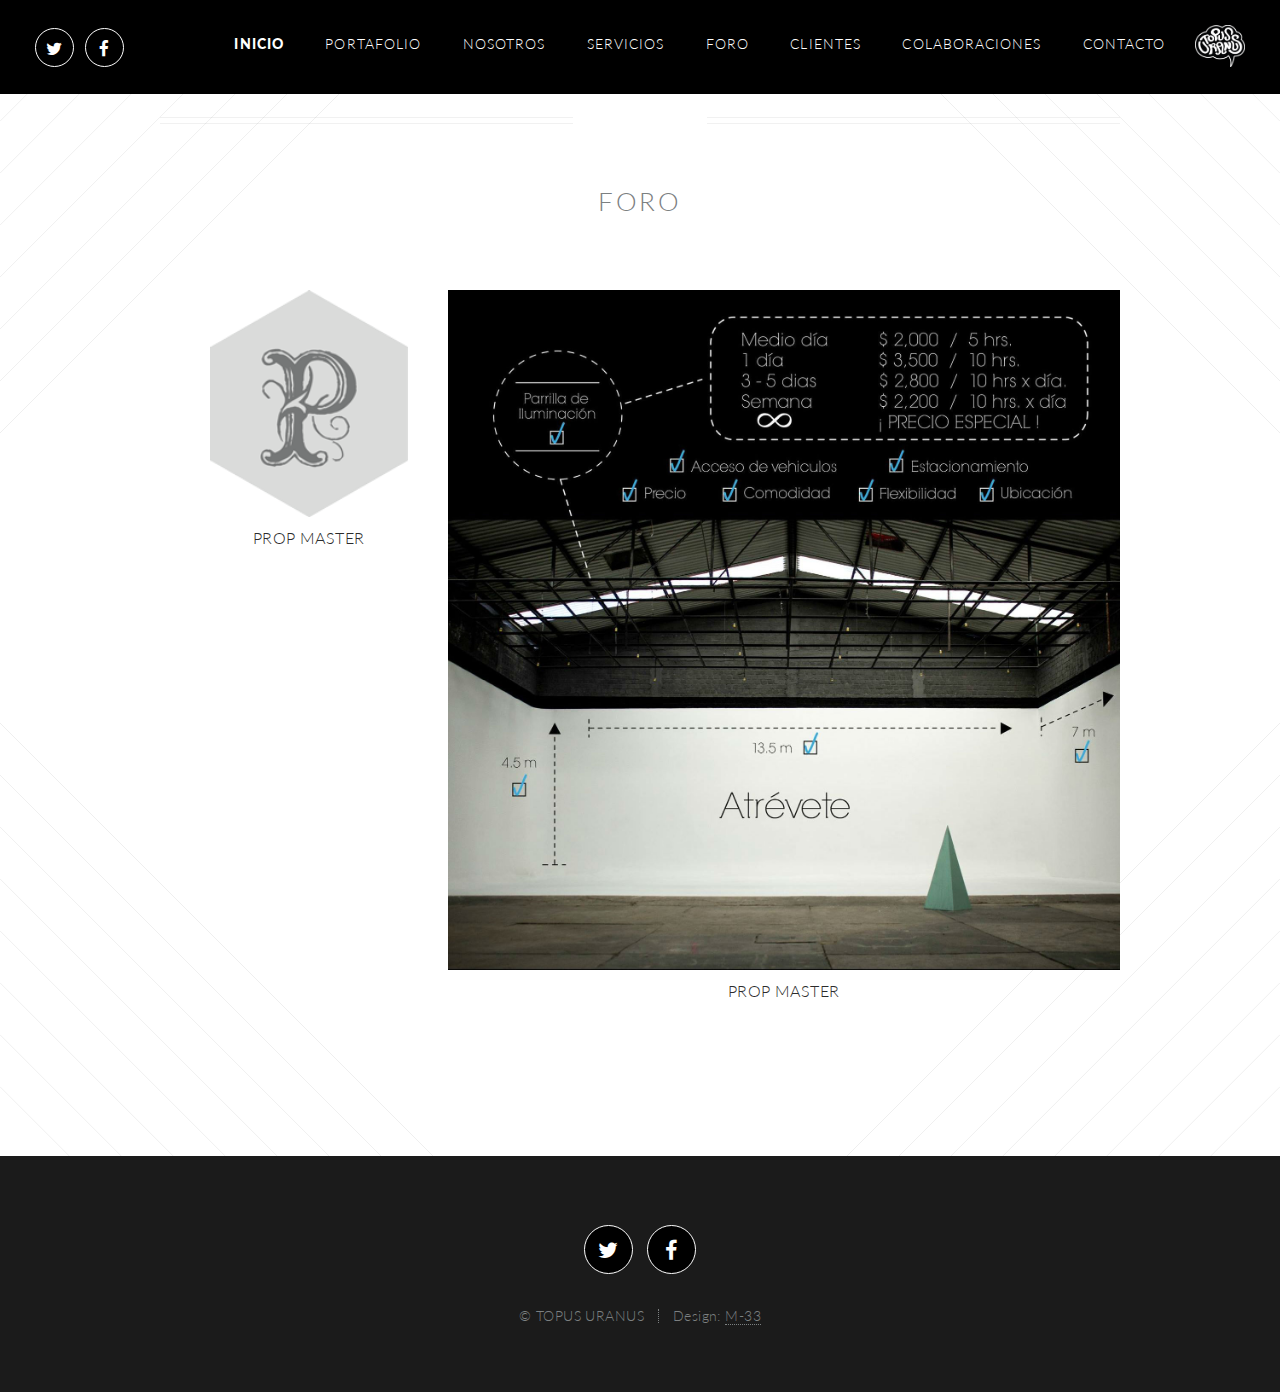
==== foro.html @ e99223c4 "INICIO-PORTAFOLIO-SERVICIOS-FORO" ====
<!DOCTYPE HTML>
<!--
TOPUSURANUS

by M-33
-->
<html>
	<head>
		<title>Foro :: Topus Uranus :: </title>
		<meta http-equiv="content-type" content="text/html; charset=utf-8" />
		<meta name="description" content="" />
		<meta name="keywords" content="" />
		<!--[if lte IE 8]><script src="css/ie/html5shiv.js"></script><![endif]-->
		<script src="js/jquery.min.js"></script>
		<script src="js/jquery.dropotron.min.js"></script>
		<script src="js/jquery.scrolly.min.js"></script>
		<script src="js/jquery.scrollgress.min.js"></script>
		<script src="js/skel.min.js"></script>
		<script src="js/skel-layers.min.js"></script>
		<script src="js/init.js"></script>
		<noscript>
			<link rel="stylesheet" href="css/skel.css" />
			<link rel="stylesheet" href="css/style.css" />
			<link rel="stylesheet" href="css/style-wide.css" />
			<link rel="stylesheet" href="css/style-noscript.css" />
		</noscript>
		<!--[if lte IE 8]><link rel="stylesheet" href="css/ie/v8.css" /><![endif]-->
		<!--[if lte IE 9]><link rel="stylesheet" href="css/ie/v9.css" /><![endif]-->
	</head>
	<body class="index">

		<!-- Header -->
		 
	 <header id="header" class="alt">
				<ul class="icons">
					<li><a href="#" class="icon circle fa-twitter"><span class="label">Twitter</span></a></li>
					<li><a href="#" class="icon circle fa-facebook"><span class="label">Facebook</span></a></li>
			 	</ul>
				<nav id="nav">
					<ul>
						<li class="current"><a href="index.html">Inicio</a></li>
						<li class="menu"><a href="/portafolio.html">Portafolio</a></li>
						<li class="menu"><a href="/nosotros.html">NOSOTROS</a></li>
						<li class="menu"><a href="/servicios.html">Servicios</a></li>
						<li class="menu"><a href="/foro.html">foro</a></li>
						<li class="menu"><a href="/clientes.html">clientes</a></li>
						<li class="menu"><a href="/colaboraciones.html">colaboraciones</a></li>
						<li class="menu"><a href="/contacto.html">contacto</a></li>
						 
						<li><img class="logo-menu" src="/images/logo-icon.png" width="50px" alt=""></li>
					</ul>
				</nav>
</header>
		

		<!-- Banner -->
			

		<!-- Main -->
			<article id="main">
 				
				<header class="special container">
					<h2>Foro</h2>
			 
				
					
				</header>

				<!-- One -->
				<section class="wrapper style1 container special">
						<div class="row-2 row  " align="center">
					 
						 	<div class="3u 12u(narrower)"> 
									<section>
										 <img src="/images/propmaster.png" width="100%" alt="">
										<header>
												<h3 class="port-servicios-txt"> <p>PROP MASTER</p></h3>
										</header>
									 </section> 
								</div>
								
								<div class="9u 12u(narrower)"> 
									<section>
										 <img src="/images/foro.jpg" width="100%" alt="">
										<header>
												<h3 class="port-servicios-txt"> <p>PROP MASTER</p></h3>
										
										</header>
									 </section> 
								</div>
							
						</div>
				</section>


				<!-- Three -->
				 

			</article>

		<!-- CTA -->
	 

		<!-- Footer -->
			<footer id="footer">

				<ul class="icons">
					<li><a href="#" class="icon circle fa-twitter"><span class="label">Twitter</span></a></li>
					<li><a href="#" class="icon circle fa-facebook"><span class="label">Facebook</span></a></li>
			 	</ul>

				<ul class="copyright">
					<li>&copy; TOPUS URANUS</li><li>Design: <a href="http://m-33.com">M-33</a></li>
				</ul>

			</footer>

	</body>
</html>
---- css/skel.css ----
/* Resets (http://meyerweb.com/eric/tools/css/reset/ | v2.0 | 20110126 | License: none (public domain)) */

	html,body,div,span,applet,object,iframe,h1,h2,h3,h4,h5,h6,p,blockquote,pre,a,abbr,acronym,address,big,cite,code,del,dfn,em,img,ins,kbd,q,s,samp,small,strike,strong,sub,sup,tt,var,b,u,i,center,dl,dt,dd,ol,ul,li,fieldset,form,label,legend,table,caption,tbody,tfoot,thead,tr,th,td,article,aside,canvas,details,embed,figure,figcaption,footer,header,hgroup,menu,nav,output,ruby,section,summary,time,mark,audio,video{margin:0;padding:0;border:0;font-size:100%;font:inherit;vertical-align:baseline;}article,aside,details,figcaption,figure,footer,header,hgroup,menu,nav,section{display:block;}body{line-height:1;}ol,ul{list-style:none;}blockquote,q{quotes:none;}blockquote:before,blockquote:after,q:before,q:after{content:'';content:none;}table{border-collapse:collapse;border-spacing:0;}body{-webkit-text-size-adjust:none}

/* Box Model */

	*, *:before, *:after {
		-moz-box-sizing: border-box;
		-webkit-box-sizing: border-box;
		box-sizing: border-box;
	}

/* Container */

	.container {
		margin-left: auto;
		margin-right: auto;

		/* width: (containers) */
		width: 1200px;
	}

	/* Modifiers */

		/* 125% */
			.container.\31 25\25 {
				width: 100%;

				/* max-width: (containers * 1.25) */
				max-width: 1500px;

				/* min-width: (containers) */
				min-width: 1200px;
			}

		/* 75% */
			.container.\37 5\25 {

				/* width: (containers * 0.75) */
				width: 900px;

			}

		/* 50% */
			.container.\35 0\25 {

				/* width: (containers * 0.50) */
				width: 600px;

			}

		/* 25% */
			.container.\32 5\25 {

				/* width: (containers * 0.25) */
				width: 300px;

			}

/* Grid */

	.row {
		border-bottom: solid 1px transparent;
	}

	.row > * {
		float: left;
		
	}

	.row:after, .row:before {
		content: '';
		display: block;
		clear: both;
		height: 0;
	}

	.row.uniform > * > :first-child {
		margin-top: 0;
	}

	.row.uniform > * > :last-child {
		margin-bottom: 0;
	}

	/* Gutters */

		/* Normal */

			.row > * {
				/* padding: (gutters.horizontal) 0 0 (gutters.vertical) */
				padding: 40px 0 0 10px;
			}

			.row {
				/* margin: -(gutters.horizontal) 0 -1px -(gutters.vertical) */
				margin: -40px 0 -1px -40px;
			}

			.row.uniform > * {
				/* padding: (gutters.vertical) 0 0 (gutters.vertical) */
				padding: 40px 0 0 40px;
			}

			.row.uniform {
				/* margin: -(gutters.vertical) 0 -1px -(gutters.vertical) */
				margin: -40px 0 -1px -40px;
			}

		/* 200% */

			.row.\32 00\25 > * {
				/* padding: (gutters.horizontal) 0 0 (gutters.vertical) */
				padding: 80px 0 0 80px;
			}

			.row.\32 00\25 {
				/* margin: -(gutters.horizontal) 0 -1px -(gutters.vertical) */
				margin: -80px 0 -1px -80px;
			}

			.row.uniform.\32 00\25 > * {
				/* padding: (gutters.vertical) 0 0 (gutters.vertical) */
				padding: 80px 0 0 80px;
			}

			.row.uniform.\32 00\25 {
				/* margin: -(gutters.vertical) 0 -1px -(gutters.vertical) */
				margin: -80px 0 -1px -80px;
			}

		/* 150% */

			.row.\31 50\25 > * {
				/* padding: (gutters.horizontal) 0 0 (gutters.vertical) */
				padding: 60px 0 0 60px;
			}

			.row.\31 50\25 {
				/* margin: -(gutters.horizontal) 0 -1px -(gutters.vertical) */
				margin: -60px 0 -1px -60px;
			}

			.row.uniform.\31 50\25 > * {
				/* padding: (gutters.vertical) 0 0 (gutters.vertical) */
				padding: 60px 0 0 60px;
			}

			.row.uniform.\31 50\25 {
				/* margin: -(gutters.vertical) 0 -1px -(gutters.vertical) */
				margin: -60px 0 -1px -60px;
			}

		/* 50% */

			.row.\35 0\25 > * {
				/* padding: (gutters.horizontal) 0 0 (gutters.vertical) */
				padding: 20px 0 0 20px;
			}

			.row.\35 0\25 {
				/* margin: -(gutters.horizontal) 0 -1px -(gutters.vertical) */
				margin: -20px 0 -1px -20px;
			}

			.row.uniform.\35 0\25 > * {
				/* padding: (gutters.vertical) 0 0 (gutters.vertical) */
				padding: 20px 0 0 20px;
			}

			.row.uniform.\35 0\25 {
				/* margin: -(gutters.vertical) 0 -1px -(gutters.vertical) */
				margin: -20px 0 -1px -20px;
			}

		/* 25% */

			.row.\32 5\25 > * {
				/* padding: (gutters.horizontal) 0 0 (gutters.vertical) */
				padding: 10px 0 0 10px;
			}

			.row.\32 5\25 {
				/* margin: -(gutters.horizontal) 0 -1px -(gutters.vertical) */
				margin: -10px 0 -1px -10px;
			}

			.row.uniform.\32 5\25 > * {
				/* padding: (gutters.vertical) 0 0 (gutters.vertical) */
				padding: 10px 0 0 10px;
			}

			.row.uniform.\32 5\25 {
				/* margin: -(gutters.vertical) 0 -1px -(gutters.vertical) */
				margin: -10px 0 -1px -10px;
			}

		/* 0% */

			.row.\30 \25 > * {
				padding: 0;
			}

			.row.\30 \25 {
				margin: 0 0 -1px 0;
			}

	/* Cells */

		.\31 2u, .\31 2u\24 { width: 100%; clear: none; margin-left: 0; }
		.\31 1u, .\31 1u\24 { width: 91.6666666667%; clear: none; margin-left: 0; }
		.\31 0u, .\31 0u\24 { width: 83.3333333333%; clear: none; margin-left: 0; }
		.\39 u, .\39 u\24 { width: 75%; clear: none; margin-left: 0; }
		.\38 u, .\38 u\24 { width: 66.6666666667%; clear: none; margin-left: 0; }
		.\37 u, .\37 u\24 { width: 58.3333333333%; clear: none; margin-left: 0; }
		.\36 u, .\36 u\24 { width: 50%; clear: none; margin-left: 0; }
		.\35 u, .\35 u\24 { width: 41.6666666667%; clear: none; margin-left: 0; }
		.\34 u, .\34 u\24 { width: 33.3333333333%; clear: none; margin-left: 0; }
		.\33 u, .\33 u\24 { width: 25%; clear: none; margin-left: 0; }
		.\32 u, .\32 u\24 { width: 19.6666666667%; clear: none; margin-left: 0; }
		.\31 u, .\31 u\24 { width: 8.3333333333%; clear: none; margin-left: 0; }



		.\31 2u\24 + *,
		.\31 1u\24 + *,
		.\31 0u\24 + *,
		.\39 u\24 + *,
		.\38 u\24 + *,
		.\37 u\24 + *,
		.\36 u\24 + *,
		.\35 u\24 + *,
		.\34 u\24 + *,
		.\33 u\24 + *,
		.\32 u\24 + *,
		.\31 u\24 + * {
			clear: left;
		}

		.\-11u { margin-left: 91.6666666667% }
		.\-10u { margin-left: 83.3333333333% }
		.\-9u { margin-left: 75% }
		.\-8u { margin-left: 66.6666666667% }
		.\-7u { margin-left: 58.3333333333% }
		.\-6u { margin-left: 50% }
		.\-5u { margin-left: 41.6666666667% }
		.\-4u { margin-left: 33.3333333333% }
		.\-3u { margin-left: 25% }
		.\-2u { margin-left: 16.6666666667% }
		.\-1u { margin-left: 8.3333333333% }
---- css/style.css ----
@import url("font-awesome.min.css");
@import url("http://fonts.googleapis.com/css?family=Lato:300,400,900");

/*
 
*/

/* Basic */

	body, #skel-layers-wrapper {
		background: #fff;
	}

	body.is-loading * {
		-moz-animation: none !important;
		-webkit-animation: none !important;
		-o-animation: none !important;
		-ms-animation: none !important;
		animation: none !important;
		-moz-transition: none !important;
		-webkit-transition: none !important;
		-o-transition: none !important;
		-ms-transition: none !important;
		transition: none !important;
	}

	body, input, select, textarea {
		color: #7c8081;
		font-family: 'Lato', sans-serif;
		font-size: 15pt;
		font-weight: 300;
		letter-spacing: 0.025em;
		line-height: 1.75em;
	}

	a {
		-moz-transition: color 0.2s ease-in-out, border-color 0.2s ease-in-out, background-color 0.2s ease-in-out;
		-webkit-transition: color 0.2s ease-in-out, border-color 0.2s ease-in-out, background-color 0.2s ease-in-out;
		-o-transition: color 0.2s ease-in-out, border-color 0.2s ease-in-out, background-color 0.2s ease-in-out;
		-ms-transition: color 0.2s ease-in-out, border-color 0.2s ease-in-out, background-color 0.2s ease-in-out;
		transition: color 0.2s ease-in-out, border-color 0.2s ease-in-out, background-color 0.2s ease-in-out;
		color: #3fb1a3;
		text-decoration: none;
		border-bottom: dotted 1px;
	}

		a:hover {
			border-bottom-color: transparent;
		}

	strong, b {
		font-weight: 400;
	}

	p, ul, ol, dl, table, blockquote {
		margin: 0 0 2em 0;
	}

	h1, h2, h3, h4, h5, h6 {
		color: inherit;
		font-weight: 300;
		line-height: 1.75em;
		margin-bottom: 1em;
		text-transform: uppercase;
	}

		h1 a, h2 a, h3 a, h4 a, h5 a, h6 a {
			color: inherit;
			text-decoration: none;
			border: 0;
		}

	h2 {
		font-size: 1.5em;
		letter-spacing: 0.1em;
	}

	h3 {
		font-size: 1.15em;
		letter-spacing: 0.025em;
	}

	sub {
		font-size: 0.8em;
		position: relative;
		top: 0.5em;
	}

	sup {
		font-size: 0.8em;
		position: relative;
		top: -0.5em;
	}

	hr {
		border-top: solid 1px rgba(124, 128, 129, 0.2);
		border: 0;
		margin-bottom: 1.5em;
	}

	blockquote {
		border-left: solid 0.5em rgba(124, 128, 129, 0.2);
		font-style: italic;
		padding: 1em 0 1em 2em;
	}

/* Section/Article */

	section.special, article.special {
		text-align: center;
	}

	header.major {
		padding-bottom: 2em;
	}

	header.special {
		margin-bottom: 5em;
		padding-top: 7em;
		position: relative;
		text-align: center;
	}

		header.special:before, header.special:after {
			border-bottom: solid 1.5px;
			border-top: solid 1.5px;
			content: '';
			height: 7px;
			opacity: 0.1;
			position: absolute;
			top: 1.75em;
			width: 43%;
		}

		header.special:before {
			left: 0;
		}

		header.special:after {
			right: 0;
		}

		header.special h2 {
			margin-bottom: 0;
		}

		header.special h2 + p {
			margin-bottom: 0;
			padding-top: 1.5em;
		}

		header.special .icon {
			cursor: default;
			height: 7em;
			left: 0;
			position: absolute;
			text-align: center;
			top: 1em;
			width: 100%;
		}

			header.special .icon:before {
				font-size: 3.5em;
				opacity: 0.35;
			}

	footer > :last-child {
		margin-bottom: 0;
	}

	footer.major {
		padding-top: 3em;
	}

/* Form */

	input[type="text"],
	input[type="password"],
	input[type="email"],
	textarea {
		-moz-transition: background-color 0.2s ease-in-out, border-color 0.2s ease-in-out;
		-webkit-transition: background-color 0.2s ease-in-out, border-color 0.2s ease-in-out;
		-o-transition: background-color 0.2s ease-in-out, border-color 0.2s ease-in-out;
		-ms-transition: background-color 0.2s ease-in-out, border-color 0.2s ease-in-out;
		transition: background-color 0.2s ease-in-out, border-color 0.2s ease-in-out;
		-moz-appearance: none;
		-webkit-appearance: none;
		-o-appearance: none;
		-ms-appearance: none;
		appearance: none;
		background: none;
		border: solid 1px rgba(124, 128, 129, 0.2);
		color: inherit;
		display: block;
		padding: 0.75em;
		text-decoration: none;
		width: 100%;
		outline: 0;
	}

		input[type="text"]:focus,
		input[type="password"]:focus,
		input[type="email"]:focus,
		textarea:focus {
			border-color: #83d3c9;
		}

	input[type="text"],
	input[type="password"],
	input[type="email"] {
		line-height: 1em;
	}

	::-webkit-input-placeholder {
		color: inherit;
		opacity: 0.5;
		position: relative;
		top: 3px;
	}

	:-moz-placeholder {
		color: inherit;
		opacity: 0.5;
	}

	::-moz-placeholder {
		color: inherit;
		opacity: 0.5;
	}

	:-ms-input-placeholder {
		color: inherit;
		opacity: 0.5;
	}

	.formerize-placeholder {
		color: rgba(124, 128, 129, 0.5) !important;
	}

/* Image */

	.image {
		border: 0;
		position: relative;
	}

		.image:before {
			background: url("images/overlay.png");
			content: '';
			height: 100%;
			left: 0;
			position: absolute;
			top: 0;
			width: 100%;
		}

		.image.fit {
			display: block;
		}

			.image.fit img {
				display: block;
				width: 100%;
			}

		.image.featured {
			display: block;
			margin: 0 0 2em 0;
		}

			.image.featured img {
				display: block;
				width: 100%;
			}

/* Icon */

	.icon {
		position: relative;
	}

		.icon:before {
			-moz-osx-font-smoothing: grayscale;
			-webkit-font-smoothing: antialiased;
			font-family: FontAwesome;
			font-style: normal;
			font-weight: normal;
			text-transform: none !important;
		}




		.icon.circle {
			-moz-transition: all 0.2s ease-in-out;
			-webkit-transition: all 0.2s ease-in-out;
			-o-transition: all 0.2s ease-in-out;
			-ms-transition: all 0.2s ease-in-out;
			transition: all 0.2s ease-in-out;
			border: 0;
			border-radius: 100%;
			display: inline-block;
			font-size: 1.25em;
			height: 2.25em;
			left: 0;
			line-height: 2.25em;
			text-align: center;
			text-decoration: none;
			top: 0;
			width: 2.25em;
		}

			.icon.circle:hover {
				top: -0.2em;
			}

		.icon.circle.fa-twitter {
  background: #000;
  border: solid 1px;
  color: white;
}
				.icon.circle.fa-twitter:hover {
					background: #7fb7d2;
				}

		.icon.circle.fa-facebook {
  background: #000;
  border: solid 1px;
  color: white;
}

				.icon.circle.fa-facebook:hover {
					background: #829bc9;
				}

			.icon.circle.fa-google-plus {
				background: #db6b67;
				color: white;
			}

				.icon.circle.fa-google-plus:hover {
					background: #df7b77;
				}

			.icon.circle.fa-github {
				background: #dcad8b;
				color: white;
			}

				.icon.circle.fa-github:hover {
					background: #e1b89b;
				}

			.icon.circle.fa-dribbble {
				background: #da83ae;
				color: white;
			}

				.icon.circle.fa-dribbble:hover {
					background: #df93b8;
				}

		.icon.featured {
			cursor: default;
			display: block;
			margin: 0 0 1.5em 0;
			opacity: 0.35;
			text-align: center;
		}

			.icon.featured:before {
				font-size: 5em;
				line-height: 1em;
			}

		.icon > .label {
			display: none;
		}

/* List */

	ol.default {
		list-style: decimal;
		padding-left: 1.25em;
	}

		ol.default li {
			padding-left: 0.25em;
		}

	ul.default {
		list-style: disc;
		padding-left: 1em;
	}

		ul.default li {
			padding-left: 0.5em;
		}

	ul.icons {
		cursor: default;
	}

		ul.icons li {
			display: inline-block;
			line-height: 1em;
			padding-left: 0.5em;
		}

			ul.icons li:first-child {
				padding-left: 0;
			}

	ul.featured-icons {
		cursor: default;
		margin: -0.75em 0 0 0;
		opacity: 0.35;
		overflow: hidden;
		position: relative;
	}

		ul.featured-icons li {
			display: block;
			float: left;
			text-align: center;
			width: 50%;
		}

			ul.featured-icons li .icon {
				display: inline-block;
				font-size: 6.25em;
				height: 1.25em;
				line-height: 1.25em;
				width: 1em;
			}

	ul.buttons {
		cursor: default;
	}

		ul.buttons:last-child {
			margin-bottom: 0;
		}

		ul.buttons li {
			display: inline-block;
			padding: 0 0 0 1.5em;
		}

			ul.buttons li:first-child {
				padding: 0;
			}

		ul.buttons.vertical li {
			display: block;
			padding: 1.5em 0 0 0;
		}

			ul.buttons.vertical li:first-child {
				padding: 0;
			}

/* Table */

	table {
		width: 100%;
	}

		table.default {
			width: 100%;
		}

			table.default tbody tr {
				border-bottom: solid 1px rgba(124, 128, 129, 0.2);
			}

			table.default td {
				padding: 0.5em 1em 0.5em 1em;
			}

			table.default th {
				font-weight: 400;
				padding: 0.5em 1em 0.5em 1em;
				text-align: left;
			}

			table.default thead {
				background: #7c8081;
				color: #fff;
			}

/* Button */

	input[type="button"],
	input[type="submit"],
	input[type="reset"],
	.button {
		-moz-appearance: none;
		-webkit-appearance: none;
		-o-appearance: none;
		-ms-appearance: none;
		appearance: none;
		-moz-transition: color 0.2s ease-in-out, border-color 0.2s ease-in-out, background-color 0.2s ease-in-out;
		-webkit-transition: color 0.2s ease-in-out, border-color 0.2s ease-in-out, background-color 0.2s ease-in-out;
		-o-transition: color 0.2s ease-in-out, border-color 0.2s ease-in-out, background-color 0.2s ease-in-out;
		-ms-transition: color 0.2s ease-in-out, border-color 0.2s ease-in-out, background-color 0.2s ease-in-out;
		transition: color 0.2s ease-in-out, border-color 0.2s ease-in-out, background-color 0.2s ease-in-out;
		background: none;
		border: solid 1px;
		color: inherit;
		cursor: pointer;
		display: inline-block;
		font-size: 0.8em;
		font-weight: 900;
		letter-spacing: 2px;
		min-width: 18em;
		padding: 0 0.75em;
		line-height: 3.75em;
		text-align: center;
		text-decoration: none;
		text-transform: uppercase;
	}

		input[type="button"]:hover,
		input[type="submit"]:hover,
		input[type="reset"]:hover,
		.button:hover {
			background: rgba(188, 202, 206, 0.15);
			border-color: inherit;
		}

		input[type="button"].special,
		input[type="submit"].special,
		input[type="reset"].special,
		.button.special {
			background: #83d3c9;
			border-color: #83d3c9;
			color: white !important;
		}

			input[type="button"].special:hover,
			input[type="submit"].special:hover,
			input[type="reset"].special:hover,
			.button.special:hover {
				background: #96dad1 !important;
				border-color: #96dad1 !important;
			}

		input[type="button"].fit,
		input[type="submit"].fit,
		input[type="reset"].fit,
		.button.fit {
			width: 100%;
		}

		input[type="button"].small,
		input[type="submit"].small,
		input[type="reset"].small,
		.button.small {
			font-size: 0.7em;
			min-width: 14em;
			padding: 0.5em 0;
		}

/* Wrapper */

	.wrapper {
		margin-bottom: 5em;
		padding: 5em;
	}

		.wrapper.style1 {
			padding: 0;
		}

		.wrapper.style2 {
			background-color: #83d3c9;
			background-image: url("images/light-bl.svg"), url("images/light-br.svg");
			background-position: bottom left, bottom right;
			background-repeat: no-repeat, no-repeat;
			background-size: 25em, 25em;
			color: white;
		}

			.wrapper.style2 .button:hover {
				background: rgba(255, 255, 255, 0.15) !important;
			}

			.wrapper.style2 .button.special {
				background: white;
				border-color: white;
				color: #83d3c9 !important;
			}

				.wrapper.style2 .button.special:hover {
					border-color: inherit !important;
					color: white !important;
				}

		.wrapper.style3 {
			background: white;
			color: inherit;
		}

		.wrapper.style4 {
			background: white;
			color: inherit;
			padding: 4em;
		}

/* Header */
	@-moz-keyframes reveal-header { 0% { top: -5em; } 100% { top: 0; } }
	@-webkit-keyframes reveal-header { 0% { top: -5em; } 100% { top: 0; } }
	@-o-keyframes reveal-header { 0% { top: -5em; } 100% { top: 0; } }
	@-ms-keyframes reveal-header { 0% { top: -5em; } 100% { top: 0; } }
	@keyframes reveal-header { 0% { top: -5em; } 100% { top: 0; } }

	#header {
		background: white;
		box-shadow: 0 1px 2px 0 rgba(0, 0, 0, 0.075);
		color: inherit;
		cursor: default;
		font-size: 0.8em;
		left: 0;
		padding: 1em 1.5em;
		position: fixed;
		top: 0;
		width: 100%;
		z-index: 10000;
	}

		#header h1 {
			font-weight: 900;
			margin: 0;
		}

			#header h1 span {
				font-weight: 300;
			}

#header nav {
  letter-spacing: 0.075em;
  position: absolute;
  right: 1.5em;
  text-transform: uppercase;
  top: -0.6em;
}

		#header nav ul li {
			  display: inline-block;
			  margin-left: 0em;
			}

				#header nav ul li > ul {
					display: none;
				}

				#header nav ul li a {
					border: solid 1px transparent;
					color: inherit;
					display: inline-block;
					line-height: 1em;
					padding: 0.6em 0.75em;
					text-decoration: none;
				}

				#header nav ul li input[type="button"],
				#header nav ul li input[type="submit"],
				#header nav ul li input[type="reset"],
				#header nav ul li .button {
					font-size: 1em;
					min-width: 0;
					width: auto;
				}

				#header nav ul li.submenu > a:before {
					-moz-osx-font-smoothing: grayscale;
					-webkit-font-smoothing: antialiased;
					font-family: FontAwesome;
					font-style: normal;
					font-weight: normal;
					text-transform: none !important;
				}

				#header nav ul li.submenu > a:before {
					content: '\f107';
					margin-right: 0.65em;
				}

				#header nav ul li.active > a, #header nav ul li:hover > a {
					-moz-transition: all 0.2s ease-in-out;
					-webkit-transition: all 0.2s ease-in-out;
					-o-transition: all 0.2s ease-in-out;
					-ms-transition: all 0.2s ease-in-out;
					transition: all 0.2s ease-in-out;
					background: rgba(188, 202, 206, 0.15);
				}

				#header nav ul li.current > a {
					font-weight: 900;
				}

		#header.reveal {
			-moz-animation: reveal-header 0.5s;
			-webkit-animation: reveal-header 0.5s;
			-o-animation: reveal-header 0.5s;
			-ms-animation: reveal-header 0.5s;
			animation: reveal-header 0.5s;
		}

		#header.alt {
			-moz-animation: none;
			-webkit-animation: none;
			-o-animation: none;
			-ms-animation: none;
			animation: none;
		 
			box-shadow: none;
			color: white;
			padding: 2em 2.5em;
			position: absolute;
		}

			#header.alt nav {
				right: 2.5em;
				top: 0.5em;
			}

				#header.alt nav ul li.active > a, #header.alt nav ul li:hover > a {
					border: solid 1px;
				}

/* Dropotron */

	.dropotron {
		background: #fff;
		box-shadow: 0 1px 2px 0 rgba(0, 0, 0, 0.075);
		line-height: 2.25em;
		min-width: 13em;
		padding: 1em 0;
		text-transform: uppercase;
		margin-top: calc(-1em + 1px);
	}

		.dropotron.level-0 {
			font-size: 0.7em;
			font-weight: 400;
			margin-top: 1.5em;
		}

			.dropotron.level-0:before {
				border-bottom: solid 0.5em #fff;
				border-left: solid 0.5em transparent;
				border-right: solid 0.5em transparent;
				content: '';
				left: 0.75em;
				position: absolute;
				top: -0.45em;
			}

		.dropotron > li {
			border-top: solid 1px rgba(124, 128, 129, 0.2);
		}

			.dropotron > li > a {
				-moz-transition: none;
				-webkit-transition: none;
				-o-transition: none;
				-ms-transition: none;
				transition: none;
				color: inherit;
				text-decoration: none;
				padding: 0 1em;
				border: 0;
			}

			.dropotron > li:hover > a {
				background: #83d3c9;
				color: white;
			}

			.dropotron > li:first-child {
				border-top: 0;
			}

/* Banner */
	@-moz-keyframes reveal-banner { 0% { opacity: 0; } 100% { opacity: 1; } }
	@-webkit-keyframes reveal-banner { 0% { opacity: 0; } 100% { opacity: 1; } }
	@-o-keyframes reveal-banner { 0% { opacity: 0; } 100% { opacity: 1; } }
	@-ms-keyframes reveal-banner { 0% { opacity: 0; } 100% { opacity: 1; } }
	@keyframes reveal-banner { 0% { opacity: 0; } 100% { opacity: 1; } }

	#banner {
		background-attachment: scroll, scroll, scroll, fixed;
		 background-position: bottom left, bottom right, top left, top center;
		background-repeat: no-repeat, no-repeat, repeat, no-repeat;
		background-size: 25em, 25em, auto, cover;
		color: white;
		cursor: default;
		padding: 6em 0;
		text-align: center;
	}

		#banner .inner {
			-moz-animation: reveal-banner 1s 0.25s ease-in-out;
			-webkit-animation: reveal-banner 1s 0.25s ease-in-out;
			-o-animation: reveal-banner 1s 0.25s ease-in-out;
			-ms-animation: reveal-banner 1s 0.25s ease-in-out;
			animation: reveal-banner 1s 0.25s ease-in-out;
			-moz-animation-fill-mode: forwards;
			-webkit-animation-fill-mode: forwards;
			-o-animation-fill-mode: forwards;
			-ms-animation-fill-mode: forwards;
			animation-fill-mode: forwards;
		 
			color: white;
			display: inline-block;
			opacity: 0;
			padding: 3em;
			text-align: center;
		}

			#banner .inner header {
				display: inline-block;
				border-bottom: solid 2px;
				border-top: solid 2px;
				margin: 0 0 2em 0;
				padding: 3px 0 3px 0;
			}

				#banner .inner header h2 {
					border-bottom: solid 2px;
					border-top: solid 2px;
					font-size: 2.5em;
					font-weight: 900;
					letter-spacing: 0.2em;
					margin: 0;
					padding-left: 0.05em;
					position: relative;
					text-transform: uppercase;
				}

			#banner .inner p {
				letter-spacing: 0.1em;
				margin: 0;
				text-transform: uppercase;
			}

				#banner .inner p a {
					color: inherit;
					font-weight: 400;
					text-decoration: none;
				}

			#banner .inner footer {
				margin: 2em 0 0 0;
			}

/* Main */

	#main {
		background-image: url("images/dark-tl.svg"), url("images/dark-tr.svg"), url("images/dark-bl.svg"), url("images/dark-br.svg");
		background-position: top left, top right, bottom left, bottom right;
		background-repeat: no-repeat;
		background-size: 25em;
		padding: 7em 0;
	}

		#main > :last-child {
			margin-bottom: 0;
		}

		#main .sidebar section {
			border-top: solid 1px rgba(124, 128, 129, 0.2);
			margin: 3em 0 0 0;
			padding: 3em 0 0 0;
		}

			#main .sidebar section:first-child {
				border-top: 0;
				padding-top: 0;
				margin-top: 0;
			}

	body.index #main {
		padding-top: 5em;
	}

/* CTA */

	#cta {
		background-attachment: scroll, scroll, scroll, fixed;
		background-color: #645862;
		background-image: url("images/light-tl.svg"), url("images/light-tr.svg"), url("images/overlay.png"), url("../images/banner.jpg");
		background-position: top left, top right, top left, bottom center;
		background-repeat: no-repeat, no-repeat, repeat, no-repeat;
		background-size: 25em, 25em, auto, cover;
		color: white;
		padding: 5em;
		text-align: center;
	}

		#cta header {
			margin-bottom: 2em;
		}

/* Footer */

#footer {
  background: #1b1b1b;
  color: #7c8081;
  padding: 2em 5em 2em 5em;
  text-align: center;
}

		#footer .copyright {
			font-size: 0.8em;
			line-height: 1em;
		}

			#footer .copyright a {
				color: inherit;
			}

			#footer .copyright li {
				display: inline-block;
				margin-left: 1em;
				padding-left: 1em;
				border-left: dotted 1px;
			}

				#footer .copyright li:first-child {
					margin: 0;
					padding: 0;
					border: 0;
				}

/* Layer */

	#topButton .toggle {
		height: 100%;
		left: 0;
		position: absolute;
		text-align: center;
		top: 0;
		width: 100%;
	}

		#topButton .toggle:before {
			-moz-osx-font-smoothing: grayscale;
			-webkit-font-smoothing: antialiased;
			font-family: FontAwesome;
			font-style: normal;
			font-weight: normal;
			text-transform: none !important;
		}

		#topButton .toggle:before {
			color: white;
			content: '\f039';
			font-size: 0.75em;
			height: 30px;
			left: 0;
			line-height: 30px;
			opacity: 0.5;
			position: absolute;
			top: 0;
			width: 100%;
			z-index: 1;
		}

		#topButton .toggle:after {
			background: rgba(163, 169, 170, 0.75);
			border-radius: 0 0 4px 4px;
			content: '';
			height: 30px;
			left: 50%;
			margin-left: -40px;
			position: absolute;
			top: 0;
			width: 80px;
		}

	#sideButton .toggle {
		height: 100%;
		left: 0;
		position: absolute;
		text-align: center;
		top: 0;
		width: 100%;
	}

		#sideButton .toggle:before {
			-moz-osx-font-smoothing: grayscale;
			-webkit-font-smoothing: antialiased;
			font-family: FontAwesome;
			font-style: normal;
			font-weight: normal;
			text-transform: none !important;
		}

		#sideButton .toggle:before {
			color: white;
			content: '\f039';
			font-size: 1em;
			height: 40px;
			left: 10px;
			line-height: 40px;
			opacity: 0.5;
			position: absolute;
			top: 11px;
			width: 60px;
			z-index: 1;
		}

		#sideButton .toggle:after {
			background: rgba(163, 169, 170, 0.75);
			border-radius: 2px;
			content: '';
			height: 40px;
			left: 10px;
			position: absolute;
			top: 10px;
			width: 60px;
		}

	#topPanel,
	#sidePanel {
		background: #1c2021;
		color: white;
		font-size: 0.8em;
		letter-spacing: 0.075em;
		text-transform: uppercase;
	}

		#topPanel nav,
		#sidePanel nav {
			padding: 0.25em 0.5em 1em 0.5em;
		}

		#topPanel .link,
		#sidePanel .link {
			border: 0;
			border-top: solid 1px rgba(255, 255, 255, 0.05);
			color: inherit;
			display: block;
			height: 3em;
			line-height: 3em;
			opacity: 0.75;
			text-decoration: none;
		}

			#topPanel .link.depth-0,
			#sidePanel .link.depth-0 {
				font-weight: 900;
			}

			#topPanel .link:first-child,
			#sidePanel .link:first-child {
				border-top: 0;
			}

		#topPanel .indent-1,
		#sidePanel .indent-1 {
			display: inline-block;
			width: 1em;
		}

		#topPanel .indent-2,
		#sidePanel .indent-2 {
			display: inline-block;
			width: 2em;
		}

		#topPanel .indent-3,
		#sidePanel .indent-3 {
			display: inline-block;
			width: 3em;
		}

		#topPanel .indent-4,
		#sidePanel .indent-4 {
			display: inline-block;
			width: 4em;
		}

		#topPanel .indent-5,
		#sidePanel .indent-5 {
			display: inline-block;
			width: 5em;
		}


/*    CUSTOM CSS*/

header#header {
  background-color: #000;
}

header#header ul.icons {
  margin: 0;
  padding: 0;
}
 .logo-menu{
  position: relative;
  top: 18px;
}

.port-menu-txt{
 
  background-color: #000;
  color: #fff;
 
}
.cincou{
  width: 19.666667%;
  clear: none;
  margin-left: 0;
}
.portafolio-menu{
 
}
.port-servicios-txt {
  /* background-color: #000; */
  color: #2b2b2b;
  font-size: 12pt;
}
.row{margin: -40px 0 -1px 130px;}
.row-2{margin: -40px 0 -1px 10px; !important}
---- css/style-wide.css ----
/*
	Twenty by HTML5 UP
	html5up.net | @n33co
	Free for personal and commercial use under the CCA 3.0 license (html5up.net/license)
*/

/* Basic */

	body, input, select, textarea {
		font-size: 14pt;
	}

/* Section/Article */

	header.special {
		padding-top: 5.5em;
		margin-bottom: 4em;
	}
---- css/style-noscript.css ----
/*
	Twenty by HTML5 UP
	html5up.net | @n33co
	Free for personal and commercial use under the CCA 3.0 license (html5up.net/license)
*/

/* Banner */

	#banner .inner {
		opacity: 1.0;
	}
---- css/ie/v8.css ----
/*
	Twenty by HTML5 UP
	html5up.net | @n33co
	Free for personal and commercial use under the CCA 3.0 license (html5up.net/license)
*/

/* Section/Article */

	section > .last-child,
	article > .last-child {
		margin-bottom: 0;
	}

	section.last-child,
	article.last-child {
		margin-bottom: 0;
	}

/* Banner */

	#banner {
		background-image: url("../../images/banner.jpg");
		background-repeat: no-repeat;
		background-size: cover;
		background-position: auto;
		-ms-behavior: url("css/ie/backgroundsize.min.htc");
	}

		#banner .inner {
			background: #341b2b;
		}

/* CTA  */

	#cta {
		background-image: url("../../images/banner.jpg");
		background-repeat: no-repeat;
		background-size: cover;
		background-position: auto;
		-ms-behavior: url("css/ie/backgroundsize.min.htc");
	}
---- css/ie/v9.css ----
/*
	Twenty by HTML5 UP
	html5up.net | @n33co
	Free for personal and commercial use under the CCA 3.0 license (html5up.net/license)
*/

/* Banner */

	#banner .inner {
		opacity: 1.0;
	}
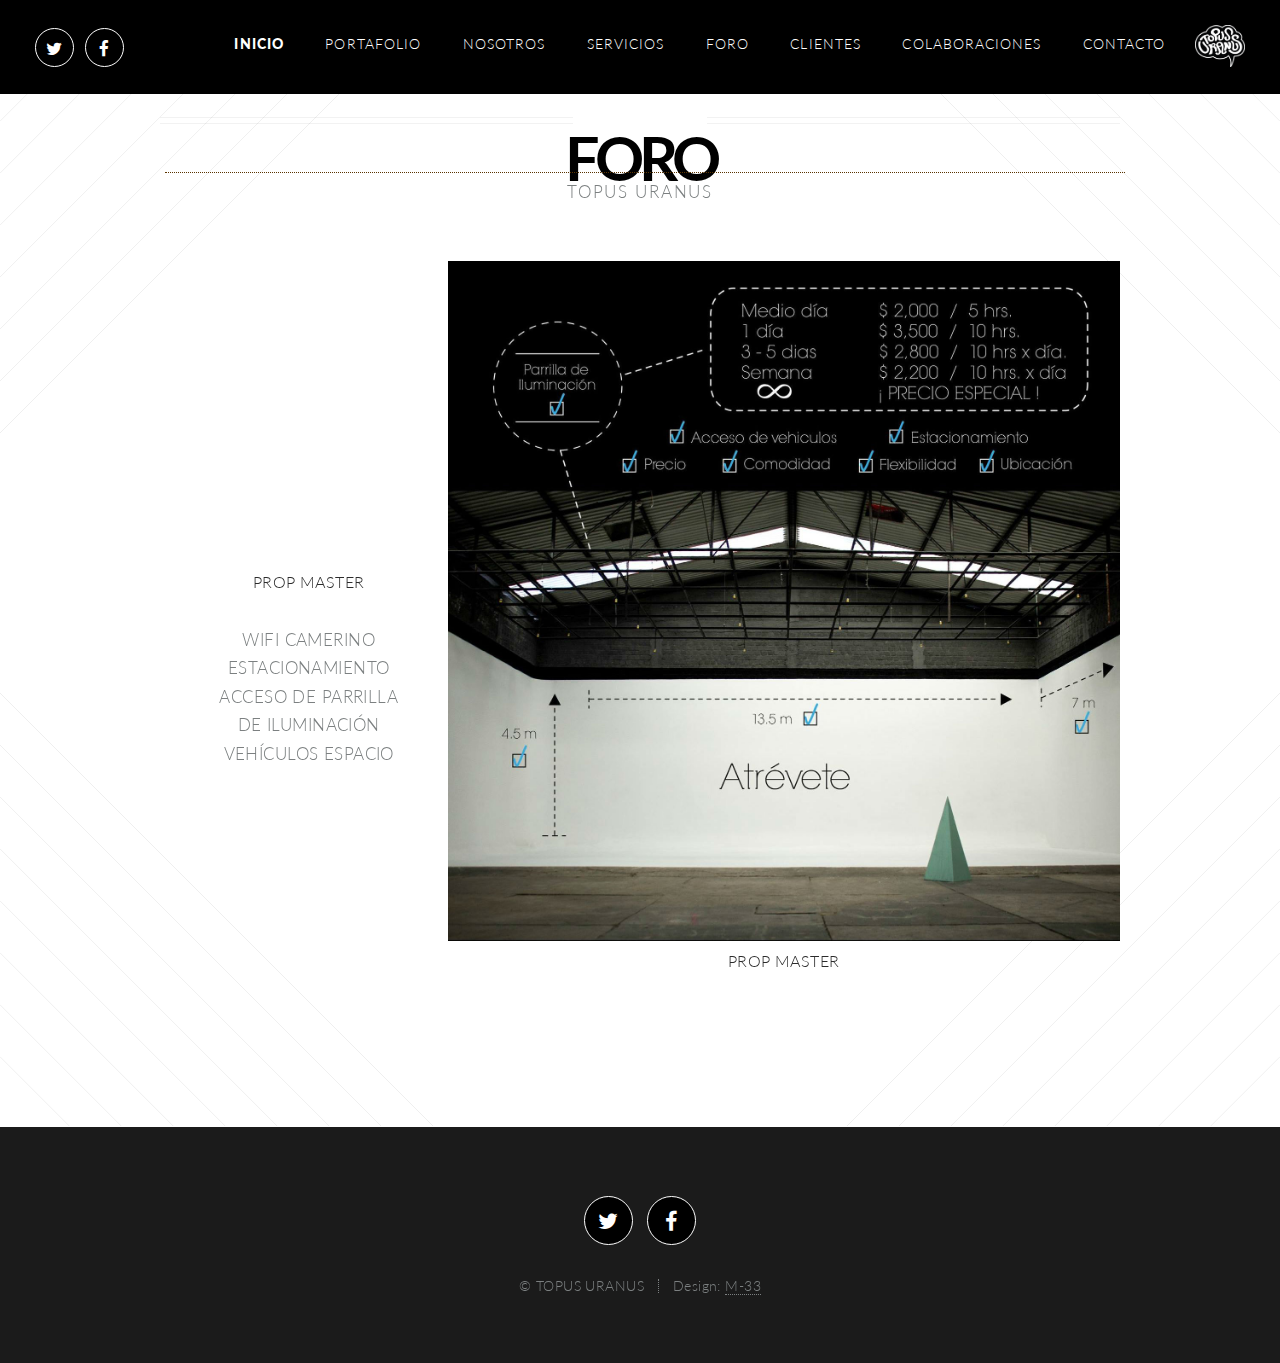
==== commit 253586cf: "FALTAN 2 PGA" ====
--- a/foro.html
+++ b/foro.html
@@ -60,8 +60,10 @@
 			<article id="main">
  				
 				<header class="special container">
-					<h2>Foro</h2>
-			 
+					 <h2 class="title-2"> </h2>
+					<h2 class="title-1">Foro</h2>
+					<h2 class="line"></h2>
+			 		<h2 class="title-3">Topus Uranus</h2>
 				
 					
 				</header>
@@ -72,9 +74,21 @@
 					 
 						 	<div class="3u 12u(narrower)"> 
 									<section>
-										 <img src="/images/propmaster.png" width="100%" alt="">
+										<iframe src="https://www.google.com/maps/embed?pb=!1m18!1m12!1m3!1d3733.665834797931!2d-103.4270566!3d20.6424733!2m3!1f0!2f0!3f0!3m2!1i1024!2i768!4f13.1!3m3!1m2!1s0x8428ac3de5cad291%3A0x2f7f90a627e52144!2sTopus+Uranus!5e0!3m2!1ses!2smx!4v1435444431551" width="100%" height="300" frameborder="0" style="border:0" allowfullscreen></iframe>
 										<header>
 												<h3 class="port-servicios-txt"> <p>PROP MASTER</p></h3>
+											<p>
+											WIFI CAMERINO
+
+ESTACIONAMIENTO ACCESO DE 
+
+PARRILLA DE 
+
+ILUMINACIÓN
+
+VEHÍCULOS
+
+ESPACIO</p>
 										</header>
 									 </section> 
 								</div>
--- a/css/style.css
+++ b/css/style.css
@@ -70,10 +70,10 @@
 			border: 0;
 		}
 
-	h2 {
-		font-size: 1.5em;
-		letter-spacing: 0.1em;
-	}
+h2 {
+  font-size: 3.5em;
+  letter-spacing: 0.1em;
+}
 
 	h3 {
 		font-size: 1.15em;
@@ -1125,5 +1125,43 @@
   color: #2b2b2b;
   font-size: 12pt;
 }
+.port-hola-txt{
+	  font-size: 16pt;
+  font-weight: 400;
+}
+.line {
+  display: inline-block;
+  border-bottom: 1px #5B3400 dotted;
+  margin-left: 5px;
+  color: #000;
+  top: -50px;
+  width: 100%;
+  /* margin: -10px auto; */
+  padding: -60px 0;
+  position: relative;
+}
+
+.title-1{
+	font-weight: bold;
+	color: #000;
+  margin: -20px auto;
+  letter-spacing: -5px;
+}
+.title-2 {
+  font-size: 1em;
+  margin: -70px auto;
+  padding: 0;
+  bottom: 0;
+  line-height: 0px;
+}
+
+.title-3 {
+  font-size: 1em;
+  margin: -40px auto;
+  padding: 0;
+  bottom: 0;
+  line-height: 0px;
+}
+ 
 .row{margin: -40px 0 -1px 130px;}
 .row-2{margin: -40px 0 -1px 10px; !important}